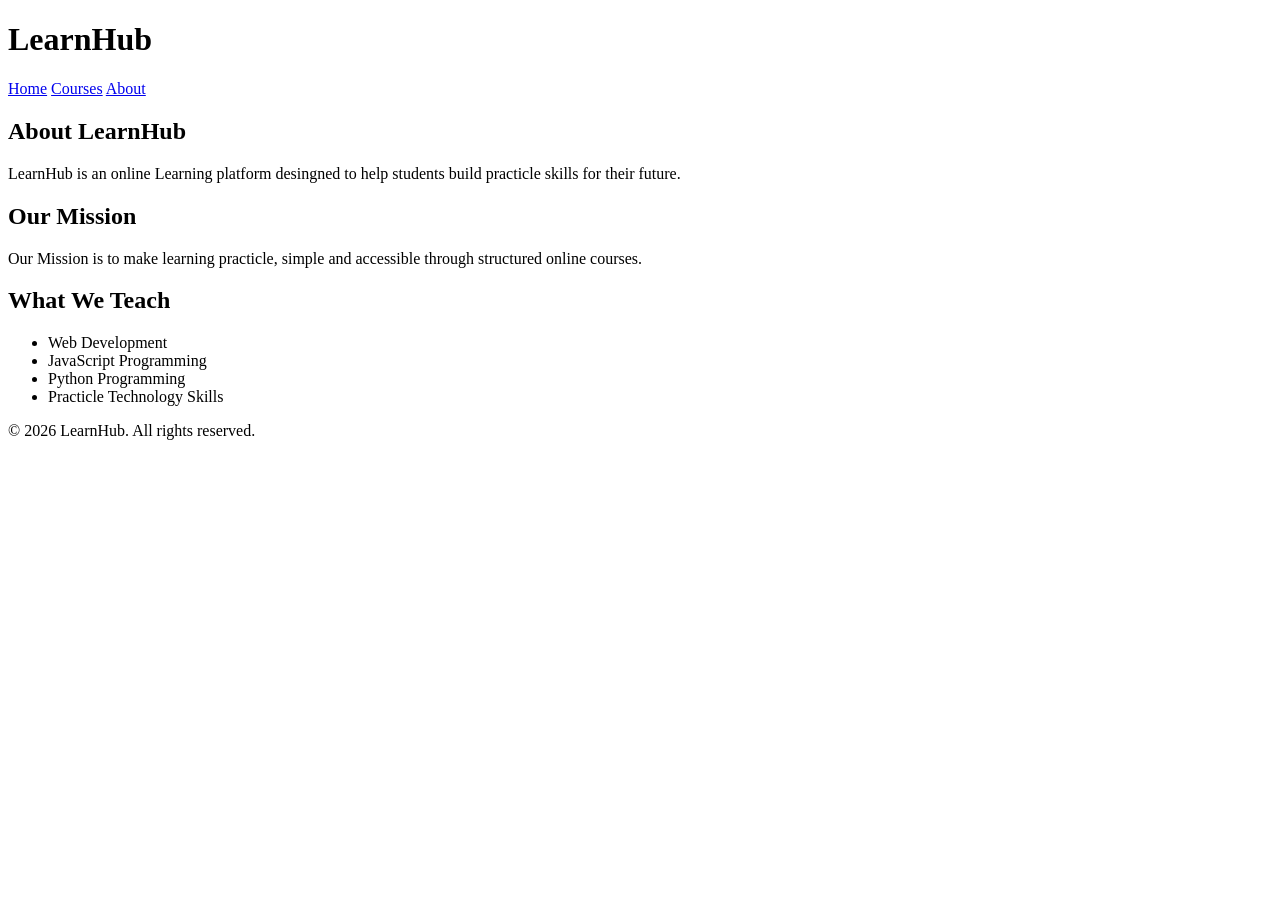
==== about.html @ c3b2f687 "Add website files" ====
<!DOCTYPE html>
<html lang="en">
<head>
    <meta charset="UTF-8">
    <meta name="viewport"
content="width=device-width,
initial-scale=1.0">
    <title>About - LearnHub</title>
    <link rel="stylesheet" href="css/style.css">
</head>

<body>

    <header>
        <div>
            <h1>LearnHub</h1>
        </div>

        <nav>
            <a href="index.html">Home</a>
            <a href="courses.html">Courses</a>
            <a href="about.html"class="active">About</a>
        </nav>
    </header>

    <main>

        <section class="about-hero">
            <h2>About LearnHub</h2>

            <p>
                LearnHub is an online Learning platform desingned
                to help students build practicle skills for their future.
            </p>
        </section>

        <section class="about-section">
            <h2>Our Mission</h2>

            <p>
                Our Mission is to make learning practicle, simple and accessible
                through structured online courses.
            </p>
        </section>

        <section class="about-section">
            <h2>What We Teach</h2>

            <ul>
                <li>Web Development</li>
                <li>JavaScript Programming</li>
                <li>Python Programming</li>
                <li>Practicle Technology Skills</li>
            </ul>
        </section>

    </main>

    <footer>
        <p>&copy; 2026 LearnHub. All
rights reserved.</p>
    </footer>

</body>
</html>
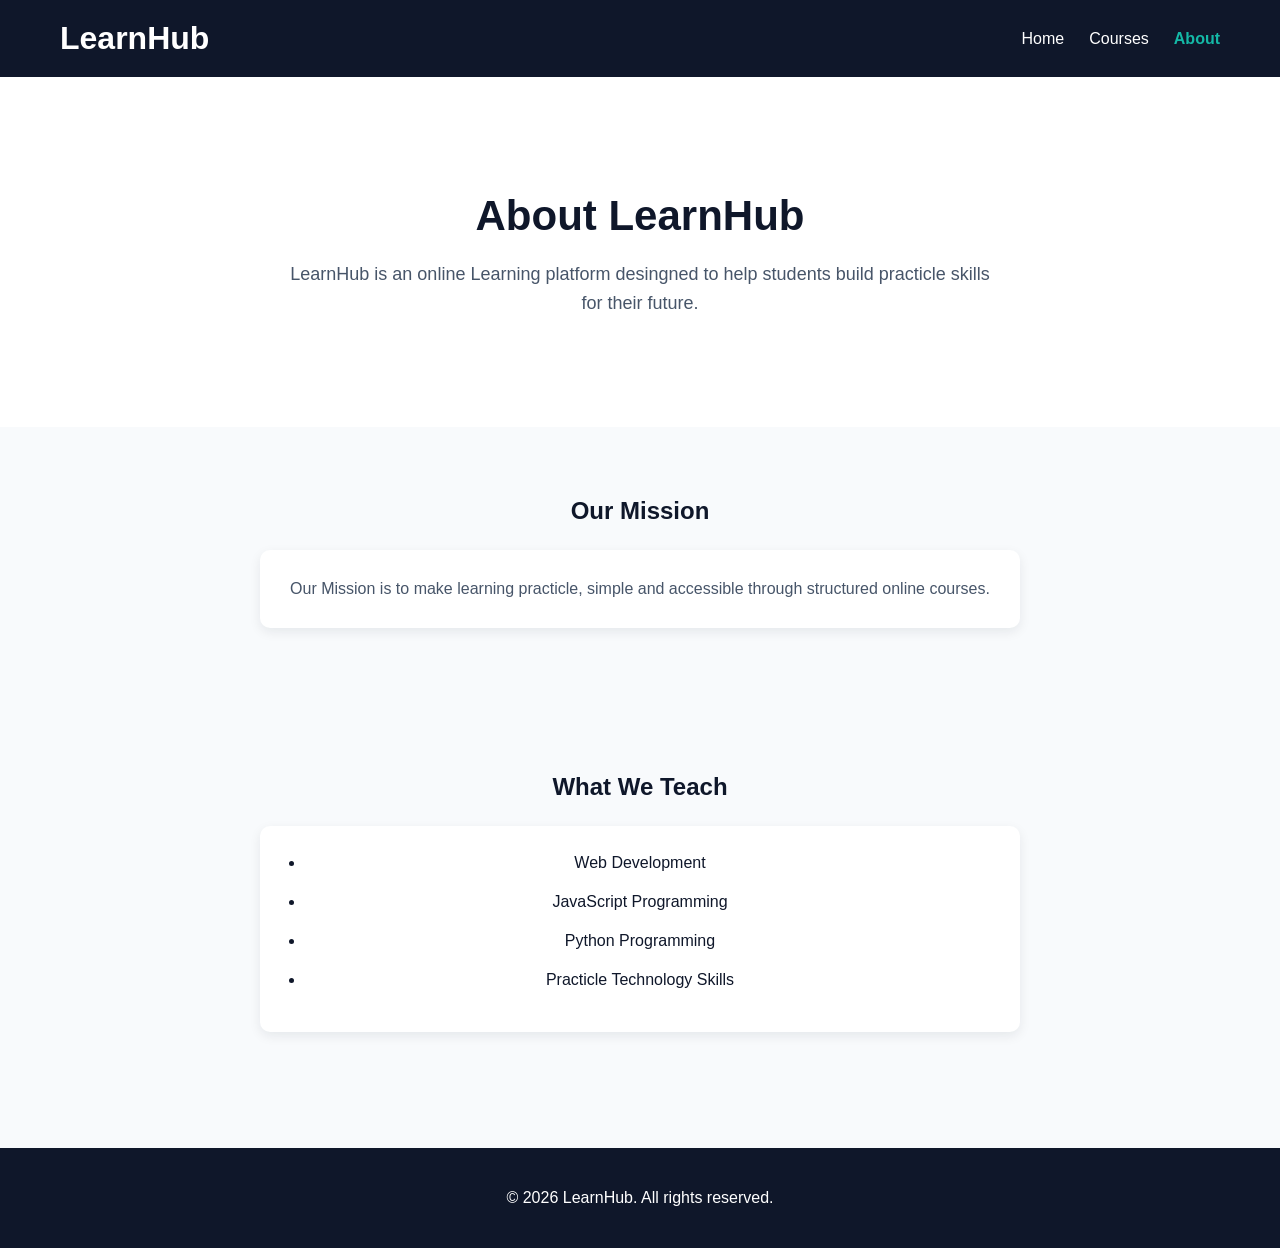
==== commit ac752220: "Update about.html" ====
--- a/about.html
+++ b/about.html
@@ -6,7 +6,7 @@
 content="width=device-width,
 initial-scale=1.0">
     <title>About - LearnHub</title>
-    <link rel="stylesheet" href="css/style.css">
+    <link rel="stylesheet" href="style.css">
 </head>
 
 <body>
--- a/style.css
+++ b/style.css
@@ -0,0 +1,437 @@
+* {
+    box-sizing: border-box;
+}
+
+body {
+    margin: 0;
+    font-family: Arial, sans-serif;
+    background-color: #f8fafc;
+    color: #0f172a;
+}
+
+header {
+    background-color: #0f172a;
+    color: white;
+    padding: 20px 60px;
+    display: flex;
+    justify-content: 
+space-between;
+    align-items: center;
+}
+
+header h1 {
+    margin: 0;
+}
+
+nav {
+    display: flex;
+    gap: 25px;
+}
+
+nav a {
+    color: white;
+    text-decoration: none; 
+    font-size: 16px;
+}
+
+main section:first-child {
+    text-align: center;
+    padding: 80px 20px;
+}
+
+main section:first-child h2 {
+    font-size: 42px;
+    margin-bottom: 20px;
+}
+
+main section:first-child p {
+    font-size: 18px;
+    margin-bottom: 30px;
+}
+
+main section:first-child a {
+    display: inline-block;
+    background-color: #14b8a6;
+    color: white;
+    text-decoration: none;
+    padding: 12px 24px;
+    border-radius: 6px;
+    font-weight: bold;
+}
+
+main section:nth-child(2) {
+    padding: 60px 40px;
+}
+
+main section:nth-child(2) h2 {
+    text-align: center;
+    margin-bottom: 40px;
+}
+
+main section:nth-child(2) > div
+{
+    display: flex;
+    gap: 25px;
+    justify-content: center;
+}
+
+main section:nth-child(2)
+article {
+    background-color: white;
+    padding: 25px;
+    width: 30%;
+    border-radius: 10px;
+    box-shadow: 0 4px 12px 
+rgba(15, 23, 42, 0.08);
+}
+
+main section:nth-child(2)
+article h3 {
+    margin-top: 0;
+}
+
+main section:nth-child(2)
+article a {
+    color: #14b8a6;
+    text-decoration: none;
+    font-weight: bold;
+}
+
+main section:nth-child(3) {
+    text-align: center;
+    padding: 60px 20px;
+}
+
+main section:nth-child(3) h2 {
+    margin-bottom: 25px;
+}
+
+#courseSearch {
+    width: 100%;
+    max-width: 500px;
+    padding: 14px 18px;
+    border: 1px soild #cbd5e1;
+    border-radius: 8px;
+    font-size: 16px;
+}
+
+footer {
+    background-color: #0f172a;
+    color: white;
+    text-align: center;
+    padding: 25px;
+    margin-top: 40px;
+}
+
+@media (max-width: 768px) {
+    header {
+        padding: 20px;
+        flex-direction: column;
+        gap: 15px;
+    }
+
+    nav {
+        gap: 15px;
+    }
+
+    main section:first-child h2 
+{
+        font-size: 32px;
+    }
+
+    main section:nth-child(2) >
+div {
+        flex-direction: column;
+        align-items: center;  
+    }
+
+    main section:nth-child(2)
+article {
+        width: 100%;
+        max-width: 400px;
+    }
+
+    .home-course-card {
+        width: 100%;
+        max-width: 400px;
+    }
+}
+
+.course-grid {
+    display: flex;
+    gap: 25px;
+    justify-content: center;
+    flex-wrap: wrap;
+}
+
+.course-card {
+    background-color: white;
+    padding: 25px;
+    width: 30%;
+    min-width: 250px;
+    border-radius: 10px;
+    box-shadow: 0 4px 12px 
+rgba(15, 23, 42, 0.08);
+}
+
+.course-card h3 {
+    margin-top: 0;
+}
+
+.course-card a {
+    color: #14b8a6;
+    text-decoration: none;
+    font-weight: bold;
+}
+
+main section:nth-child(2) {
+    text-align: center;
+    padding: 50px 20px;
+}
+
+main section:nth-child(2) h2 {
+    margin-bottom: 25px;
+}
+
+main section:nth-child(2) 
+button {
+    background-color: #14b8a6;
+    color: white;
+    border: none;
+    padding: 10px 20px;
+    margin: 5px;
+    border-radius: 6px;
+    cursor: pointer;
+    font-size: 15px;
+}
+
+main section:nth-child(2)
+button:hover {
+    background-color: #0f766e;
+}
+
+.course-grid {
+    display: flex;
+    gap: 25px;
+    justify-content: center;
+    flex-wrap: wrap;
+    margin-top: 30px;
+}
+
+.course-card {
+    background-color: white;
+    padding: 25px;
+    width: 30%;
+    min-width: 250px;
+    border-radius: 10px;
+    box-shadow: 0 4px 12px
+rgba(15, 23, 42, 0.08);
+}
+
+.course-card h3 {
+    margin-top: 0;
+    margin-bottom: 15px;
+}
+
+.course-card p {
+    line-height: 1.6;
+    color: #475569;
+}
+
+.course-card a {
+    display: inline-block;
+    margin-top: 10px;
+    color: #14b8a6;
+    text-decoration: none;
+    font-weight: bold;
+}
+
+.course-hero {
+    text-align: center;
+    padding: 70px 20px;
+    background-color: white;
+}
+
+.course-hero h2 {
+    font-size: 40px;
+    margin-bottom: 20px;
+}
+
+.course-hero p {
+    max-width: 700px;
+    margin: 0 auto 30px;
+    font-size: 18px;
+    line-height: 1.6;
+    color: #475569;
+}
+
+.course-hero a {
+    display: inline-block;
+    background-color: #14b8a6;
+    color: white;
+    text-decoration: none;
+    padding: 12px 25px;
+    border-radius: 6px;
+    font-weight: bold;
+}
+
+.course-hero a:hover {
+    background-color: #0f766e;
+}
+
+.learning-section {
+    max-width: 800px;
+    margin: 0 auto;
+    padding: 60px 20px;
+}
+
+.learning-section h2 {
+    text-align: center;
+    margin-bottom: 30px;
+}
+
+.learning-section ul {
+    background-color: white;
+    padding: 30px 45px;
+    border-radius: 10px;
+    box-shadow: 0 4px 12px
+rgba(15, 23, 42, 0.08);
+}
+
+.learning-section li {
+    margin-bottom: 15px;
+    line-height: 1.5;
+}
+
+.home-course-card {
+    background-color: white;
+    padding: 25px;
+    width: 30%;
+    border-radius: 10px;
+    box-shadow: 0 4px 12px
+rgba(15, 23, 42, 0.08);
+}
+
+.home-course-card h3 {
+    margin-top: 0;
+    margin-bottom: 15px;
+}
+
+.home-course-card p {
+    line-height: inline-block;
+    margin-top: 10px;
+    color: #14b8a6;
+    text-decoration: none;
+    font-weight: bold;
+}
+
+.home-course-card a:hover {
+    color: #0f766e;
+}
+
+.about-hero {
+    text-align: center;
+    padding: 70px 20px;
+    background-color: white;
+}
+
+.about-hero h2 {
+    font-size: 40px;
+    margin-bottom: 20px;
+}
+
+.about-hero p {
+    max-width: 700px;
+    margin: 0 auto;
+    font-size: 18px;
+    line-height: 1.6;
+    color: #475569
+}
+
+.about-section {
+    max-width: 800px;
+    margin: 0 auto;
+    padding: 50px 20px;
+}
+
+.about-section h2 {
+    text-align: center;
+    margin-bottom: 25px;
+}
+
+.about-section p {
+    background-color: white;
+    padding: 25px;
+    border-radius: 10px;
+    line-height: 1.7;
+    color: #475569;
+    box-shadow: 0 4px 12px
+rgba(15, 23, 42, 0.08);
+}
+
+.about-section ul {
+    background-color: white;
+    padding: 25px 45px;
+    border-radius: 10px;
+    box-shadow: 0 4px 12px
+rgba(15, 23, 42, 0.08);
+}
+
+.about-section li {
+    margin-bottom: 15px;
+    line-height: 1.5;
+}
+
+nav a {
+    color: white;
+    text-decoration: none;
+    font-size: 16px;
+    transition: color 0.3s ease;
+}
+
+nav a:hover {
+    color: #14b8a6;
+}
+
+nav a.active {
+    color: #14b8a6;
+    font-weight: bold;
+}
+
+nav a:focus-visible {
+    outline: 2px soild #14b8a6;
+    outline-offset: 5px;
+}
+
+/* Smooth hover effects for buttons and course links */
+
+main section:first-child a,
+.course-hero a {
+    transition: background-color
+0.3s ease, transform 0.3s ease;
+}
+
+main section:first-child a:hover, 
+.course-hero a:hover {
+    background-color: #0f766e;
+    transform: translateY(-2px);
+}
+
+.course-card a,
+.home-course-card a {
+    transition: color 0.3s ease;
+}
+
+.course-card a:hover,
+.home-course-card a:hover {
+    color: #0f766e
+}
+
+button {
+    transition: background-color
+0.3s ease, transform 0.2s ease;
+}
+
+button:hover {
+    transform: translateY(-1px);
+}
